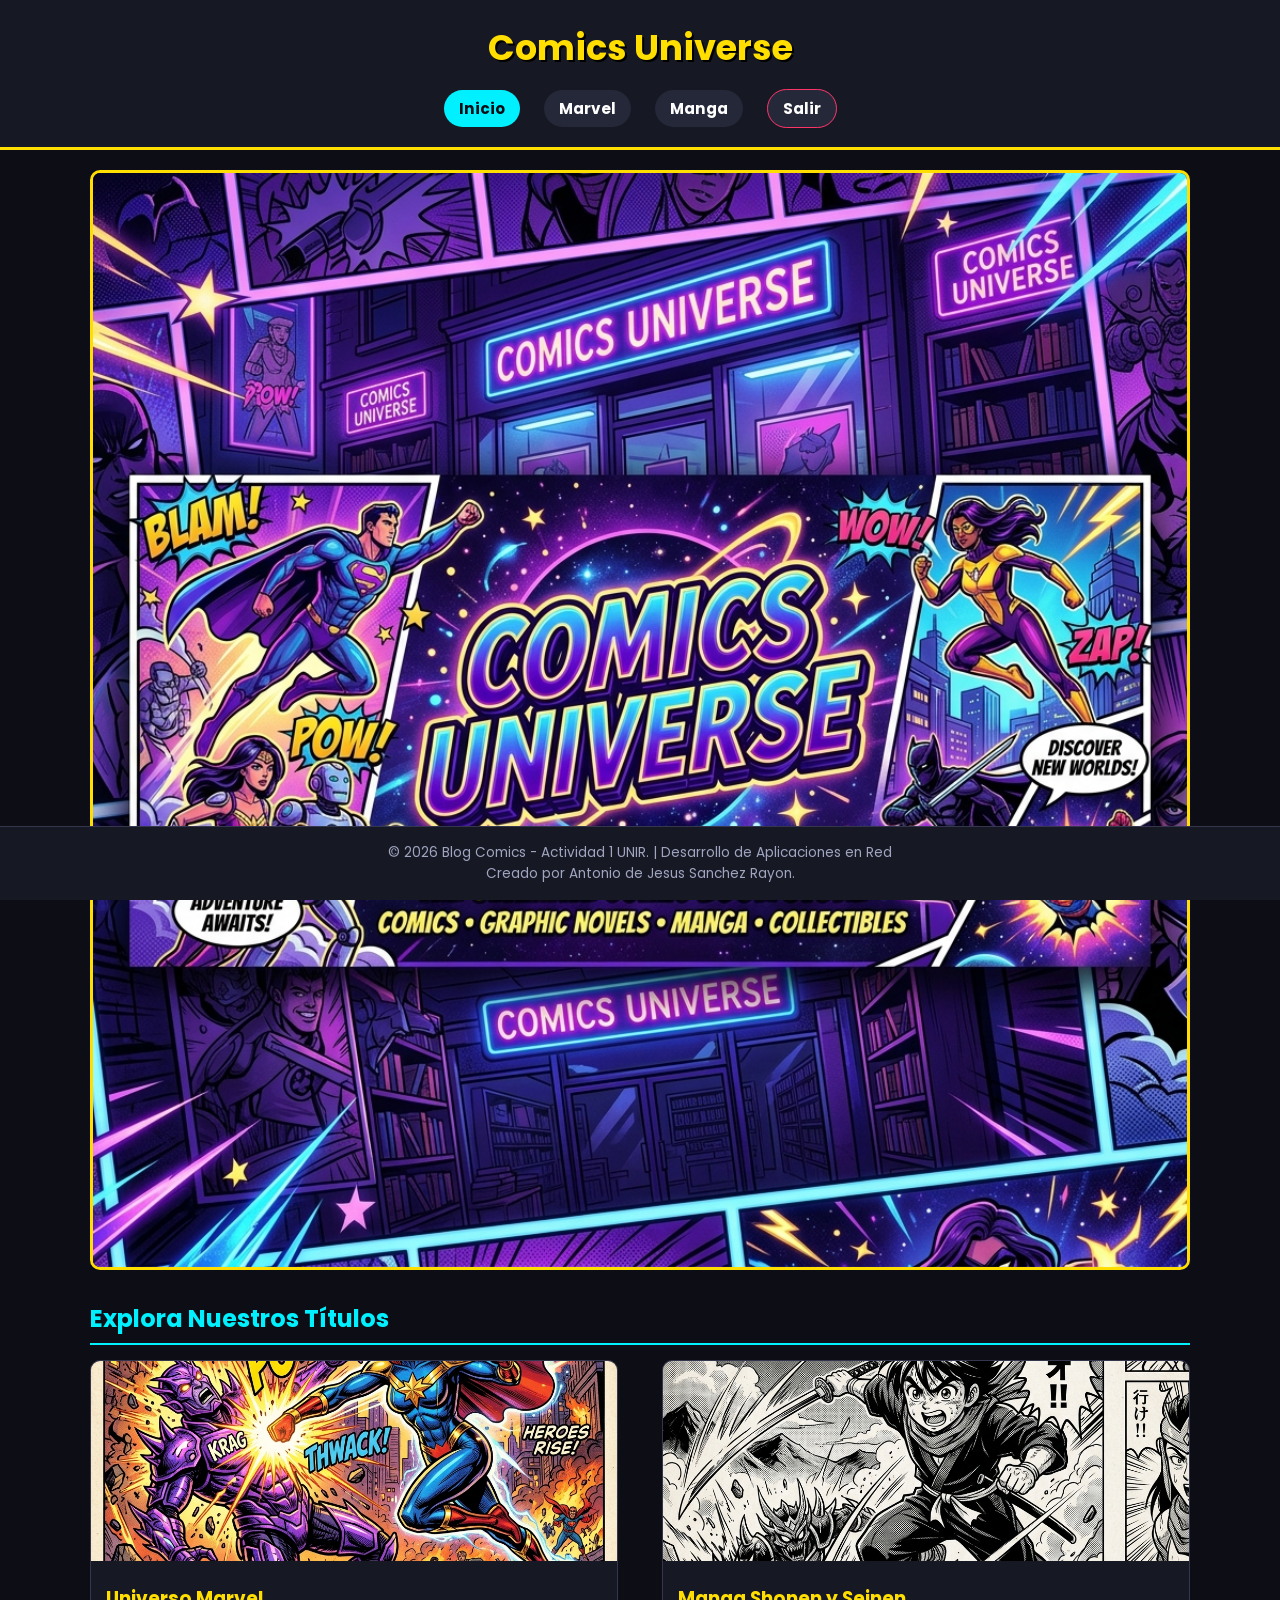
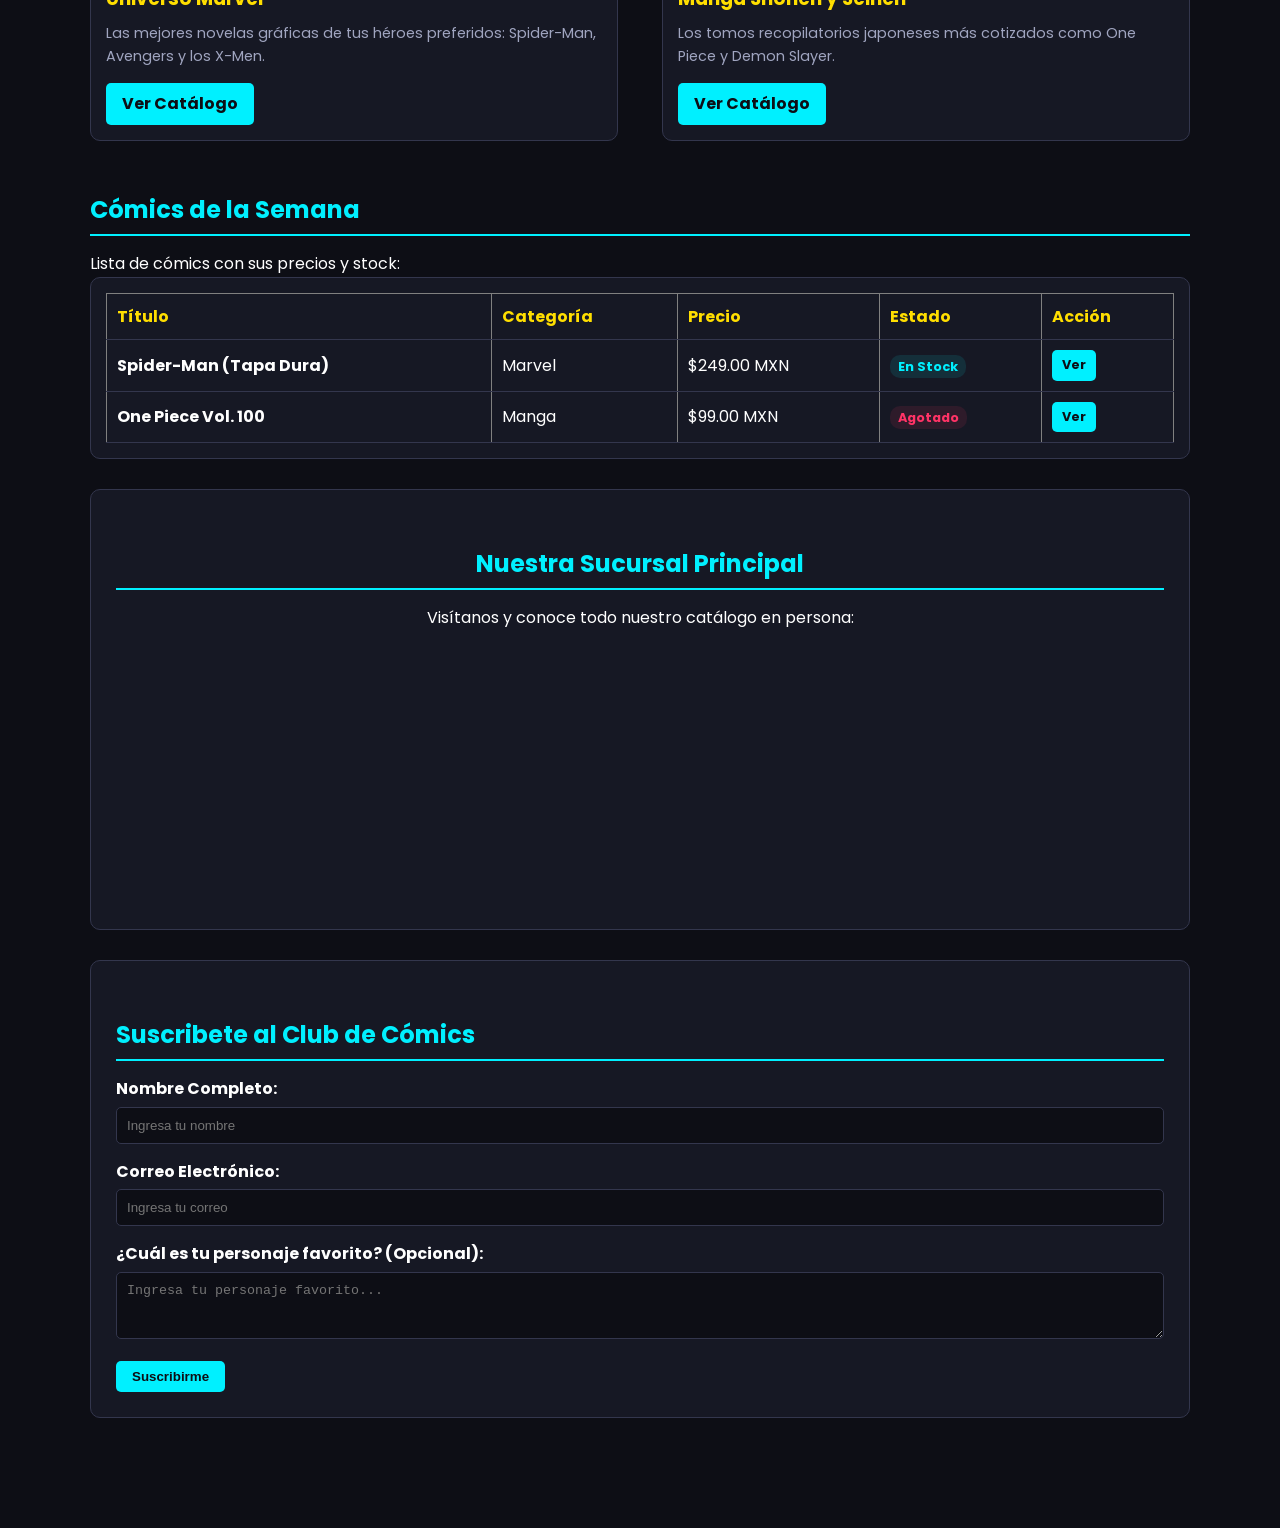
==== index.html @ 3889390c "Se genera proyecto de blog de comics" ====
<!DOCTYPE html>
<html lang="es">

<head>
    <meta charset="UTF-8"> <!-- Codificación de caracteres  -->
    <title>Comics Universe - Tu Tienda de Cómics</title>
    <link rel="stylesheet" href="assets/css/styles.css">
</head>

<body>

    <!-- ==========================================
         ENCABEZADO Y MENU DE NAVEGACION
         ========================================== -->
    <header>
        <h1>Comics Universe</h1>
        <nav>
            <ul>
                <!-- Enlaces a las paginas del sitio -->
                <li><a href="index.html" class="active">Inicio</a></li>
                <li><a href="marvel.html">Marvel</a></li>
                <li><a href="manga.html">Manga</a></li>
                <!-- Enlace de salida -->
                <li><a href="login.html" style="border: 1px solid #ff3366;">Salir</a></li>
            </ul>
        </nav>
    </header>


    <main>

        <!-- Banner de la tienda -->
        <div class="banner-container">
            <img src="assets/img/header.jpg" alt="Banner de la Tienda de Comics" class="banner-img">
        </div>

        <section>
            <h2>Explora Nuestros Títulos</h2>
            <div class="categorias-grid">

                <!-- Card de Marvel -->
                <div class="categoria-card">
                    <img src="assets/img/marvel.jpg" alt="Imagen Cómics Marvel">
                    <div class="categoria-card-info">
                        <h3>Universo Marvel</h3>
                        <p>Las mejores novelas gráficas de tus héroes preferidos: Spider-Man, Avengers y los X-Men.</p>
                        <a href="marvel.html" class="btn">Ver Catálogo</a>
                    </div>
                </div>


                <!-- Card de Manga -->
                <div class="categoria-card">
                    <img src="assets/img/manga.jpg" alt="Imagen Manga Japonés">
                    <div class="categoria-card-info">
                        <h3>Manga Shonen y Seinen</h3>
                        <p>Los tomos recopilatorios japoneses más cotizados como One Piece y Demon Slayer.</p>
                        <a href="manga.html" class="btn">Ver Catálogo</a>
                    </div>
                </div>

            </div>
        </section>

        <!-- TABLA DE PRODUCTOS DESTACADOS -->
        <section>
            <h2>Cómics de la Semana</h2>
            <p>Lista de cómics con sus precios y stock:</p>

            <div class="table-container">
                <table border="1" cellpadding="10">
                    <thead>
                        <tr>
                            <th>Título</th>
                            <th>Categoría</th>
                            <th>Precio</th>
                            <th>Estado</th>
                            <th>Acción</th>
                        </tr>
                    </thead>
                    <tbody>
                        <tr>
                            <td><strong>Spider-Man (Tapa Dura)</strong></td>
                            <td>Marvel</td>
                            <td>$249.00 MXN</td>
                            <td><span class="status-badge status-instock">En Stock</span></td>
                            <td><a href="marvel.html" class="btn" style="padding: 5px 10px; font-size: 0.8rem;">Ver</a>
                            </td>
                        </tr>
                        <tr>
                            <td><strong>One Piece Vol. 100</strong></td>
                            <td>Manga</td>
                            <td>$99.00 MXN</td>
                            <td><span class="status-badge status-outstock">Agotado</span></td>
                            <td><a href="manga.html" class="btn" style="padding: 5px 10px; font-size: 0.8rem;">Ver</a>
                            </td>
                        </tr>
                    </tbody>
                </table>
            </div>
        </section>


        <!-- UBICACIÓN -->
        <section class="form-section" style="text-align: center;">
            <h2>Nuestra Sucursal Principal</h2>
            <p>Visítanos y conoce todo nuestro catálogo en persona:</p>
            <div class="iframe-container" style="max-width: 600px; margin: 15px auto 0 auto;">
                <iframe
                    src="https://www.google.com/maps/embed?pb=!1m18!1m12!1m3!1d3762.6651268616113!2d-99.15878602410313!3d19.38345548690835!2m3!1f0!2f0!3f0!3m2!1i1024!2i768!4f13.1!3m3!1m2!1s0x85d1ff85ca76d8c7%3A0xd5a4b6e2cc984b49!2sUNIR%20M%C3%A9xico%20%7C%20Universidad%20Internacional%20de%20La%20Rioja%20en%20M%C3%A9xico!5e0!3m2!1ses!2smx!4v1700000000000!5m2!1ses!2smx"
                    title="Ubicación de la tienda en la UNIR CDMX" loading="lazy">
                </iframe>
            </div>
        </section>

        <!-- FORMULARIO DE CONTACTO -->
        <section class="form-section">
            <h2>Suscribete al Club de Cómics</h2>

            <!-- Formulario conectado a la función JS enviarSuscripcion mediante onsubmit -->
            <form id="contactForm" onsubmit="enviarSuscripcion(event)">

                <div class="form-group">
                    <label for="contactName">Nombre Completo:</label>
                    <input type="text" id="contactName" name="nombre" placeholder="Ingresa tu nombre" required>
                </div>

                <div class="form-group">
                    <label for="contactEmail">Correo Electrónico:</label>
                    <input type="email" id="contactEmail" name="email" placeholder="Ingresa tu correo" required>
                </div>

                <div class="form-group">
                    <label for="contactMessage">¿Cuál es tu personaje favorito? (Opcional):</label>
                    <textarea id="contactMessage" name="comentario" rows="3"
                        placeholder="Ingresa tu personaje favorito..."></textarea>
                </div>

                <!-- Boton enviar -->
                <button type="submit" class="btn">Suscribirme</button>
            </form>
        </section>

    </main>

    <!-- PIE DE PAGINA -->
    <footer>
        <p>&copy; 2026 Blog Comics - Actividad 1 UNIR. | Desarrollo de Aplicaciones en Red</p>
        <p>Creado por Antonio de Jesus Sanchez Rayon</a>.</p>
    </footer>

    <script src="assets/js/main.js"></script>
</body>

</html>
---- assets/css/styles.css ----
/* ESTILOS GENERALES Y CONFIGURACIÓN */

/* Importamos la fuente de texto Poppins desde Google Fonts */
@import url('https://fonts.googleapis.com/css2?family=Poppins:wght@300;400;600;800&display=swap');

* {
    box-sizing: border-box;
    margin: 0;
    padding: 0;
}

body {
    font-family: 'Poppins', sans-serif;
    background-color: #0d0e15;
    /* Fondo oscuro profundo */
    color: #ffffff;
    /* Texto claro principal */
    line-height: 1.6;
    padding-bottom: 80px;
    /* Espacio para el footer fijo */
}

/* ENCABEZADO Y MENU DE NAVEGACION */
header {
    background-color: #161824;
    /* Fondo gris oscuro para la cabecera */
    border-bottom: 3px solid #ffde00;
    /* Borde inferior amarillo llamativo */
    padding: 20px;
    text-align: center;
}

header h1 {
    font-size: 2.2rem;
    color: #ffde00;
    /* Título amarillo */
    margin-bottom: 15px;
    text-shadow: 2px 2px 0px #000000;
    /* Sombra negra para el título */
}

/* Menú de navegación */
nav ul {
    list-style-type: none;
    /* Quita los puntos de la lista */
    padding: 0;
    margin: 0;
}

nav ul li {
    display: inline-block;
    /* Coloca los elementos uno al lado de otro */
    margin: 5px 10px;
}

nav ul li a {
    color: #ffffff;
    text-decoration: none;
    /* Quita el subrayado del enlace */
    font-weight: bold;
    font-size: 0.95rem;
    padding: 8px 15px;
    border-radius: 20px;
    background-color: #252839;
    /* Fondo de los botones de navegación */
    transition: 0.3s;
    /* Transición suave para el hover */
}

/* Efecto al pasar el mouse por encima de los enlaces */
nav ul li a:hover {
    background-color: #ffde00;
    /* Fondo amarillo al pasar el mouse */
    color: #0d0e15;
    /* Texto oscuro */
}

/* Clase para la página activa actual */
nav ul li a.active {
    background-color: #00f0ff;
    /* Fondo celeste neón */
    color: #0d0e15;
    /* Texto oscuro */
}

/* CONTENIDO PRINCIPAL (Main)*/
main {
    width: 90%;
    /* Ancho de la página */
    max-width: 1100px;
    margin: 20px auto;
    /* Centrar el contenido */
}

/* Títulos principales de sección */
h2 {
    color: #00f0ff;
    /* Subtítulos de sección en color cian */
    margin-top: 30px;
    margin-bottom: 15px;
    border-bottom: 2px solid #00f0ff;
    /* Línea decorativa inferior */
    padding-bottom: 5px;
}

h3 {
    color: #ffde00;
    /* Títulos menores en amarillo */
    margin-bottom: 8px;
}

/* Contenedor del Banner */
.banner-container {
    margin-bottom: 30px;
    border: 3px solid #ffde00;
    /* Borde amarillo */
    border-radius: 10px;
    overflow: hidden;
}

.banner-img {
    width: 100%;
    height: auto;
    display: block;
}

/* GRID DE CATEGORIAS (Flexbox sencillo)*/
.categorias-grid {
    display: flex;
    justify-content: space-between;
    flex-wrap: wrap;
    /* Si no caben, bajan de fila */
    margin-bottom: 30px;
}

.categoria-card {
    background-color: #161824;
    /* Fondo oscuro de las tarjetas */
    width: 48%;
    /* Dos tarjetas por fila */
    margin-bottom: 20px;
    border-radius: 10px;
    overflow: hidden;
    border: 1px solid #33364d;
    transition: 0.3s;
}

/* Efecto al pasar el mouse sobre la tarjeta */
.categoria-card:hover {
    border-color: #00f0ff;
    /* Cambia el borde a cian */
    transform: translateY(-5px);
    /* Sube un poco la tarjeta */
}

.categoria-card img {
    width: 100%;
    height: 200px;
    object-fit: cover;
    /* Ajusta la imagen a la tarjeta */
}

.categoria-card-info {
    padding: 15px;
}

.categoria-card-info p {
    color: #a0a5c0;
    /* Color de texto atenuado */
    font-size: 0.9rem;
    margin-bottom: 15px;
}

/* Botones estándar */
.btn {
    display: inline-block;
    padding: 8px 16px;
    background-color: #00f0ff;
    color: #0d0e15;
    text-decoration: none;
    font-weight: bold;
    border-radius: 5px;
    border: none;
    cursor: pointer;
    transition: 0.3s;
}

.btn:hover {
    background-color: #ffde00;
    /* Cambia a amarillo al pasar el mouse */
}

/* TABLA DE PRECIOS*/
.table-container {
    margin-bottom: 30px;
    background-color: #161824;
    padding: 15px;
    border-radius: 10px;
    border: 1px solid #33364d;
}

table {
    width: 100%;
    border-collapse: collapse;
    /* Junta los bordes de la tabla */
}

th,
td {
    padding: 10px;
    border-bottom: 1px solid #33364d;
    /* Líneas divisorias */
}

th {
    color: #ffde00;
    /* Encabezados amarillos */
    text-align: left;
}

td {
    color: #ffffff;
}

/* Clases de stock */
.status-badge {
    padding: 3px 8px;
    border-radius: 10px;
    font-size: 0.8rem;
    font-weight: bold;
}

.status-instock {
    background-color: rgba(0, 240, 255, 0.1);
    color: #00f0ff;
}

.status-outstock {
    background-color: rgba(255, 51, 102, 0.1);
    color: #ff3366;
}

/* SECCION DE FORMULARIOS (Suscripción y Contacto)*/
.form-section {
    background-color: #161824;
    padding: 25px;
    border-radius: 10px;
    border: 1px solid #33364d;
    margin-bottom: 30px;
}

.form-group {
    margin-bottom: 15px;
    /* Espacio entre campos del formulario */
}

label {
    display: block;
    margin-bottom: 5px;
    font-weight: bold;
}

input[type="text"],
input[type="email"],
input[type="password"],
textarea {
    width: 100%;
    padding: 10px;
    border-radius: 5px;
    border: 1px solid #33364d;
    background-color: #0d0e15;
    color: #ffffff;
}

input:focus,
textarea:focus {
    outline: none;
    border-color: #00f0ff;
    /* Borde celeste al seleccionar */
}

/* Contenedor del formulario de login */
.login-container {
    max-width: 400px;
    margin: 50px auto;
    background-color: #161824;
    padding: 30px;
    border-radius: 10px;
    border: 2px solid #ffde00;
}



.iframe-container {
    width: 100%;
    margin-top: 10px;
}

/* Ajusta los mapas y vídeos incrustados */
.iframe-container iframe {
    width: 100%;
    height: 250px;
    border: none;
    border-radius: 5px;
}

/* Reproductor de Audio */
.audio-wrapper {
    margin-top: 10px;
    background-color: #0d0e15;
    padding: 10px;
    border-radius: 5px;
}

audio {
    width: 100%;
    margin-top: 10px;
}

/* PIE DE PÁGINA (Footer Fijo)*/
footer {
    background-color: #161824;
    border-top: 1px solid #33364d;
    color: #a0a5c0;
    text-align: center;
    padding: 15px;
    position: fixed;
    bottom: 0;
    left: 0;
    width: 100%;
    font-size: 0.85rem;
    z-index: 100;
}

footer a {
    color: #00f0ff;
    text-decoration: none;
}

/* VISTA DE PRODUCTOS (Detalles Marvel, DC, Manga)*/
.comics-grid {
    display: flex;
    justify-content: space-between;
    flex-wrap: wrap;
    margin-top: 20px;
}

.comic-card {
    background-color: #161824;
    width: 23%;
    /* Cuatro cómics por fila */
    margin-bottom: 20px;
    border-radius: 10px;
    border: 1px solid #33364d;
    overflow: hidden;
    transition: 0.3s;
}

.comic-card:hover {
    border-color: #ffde00;
}

.comic-card img {
    width: 100%;
    height: 280px;
    object-fit: cover;
}

.comic-info {
    padding: 15px;
}

.comic-price {
    font-size: 1.2rem;
    font-weight: bold;
    color: #00f0ff;
    margin: 8px 0;
}



/* RESPONSIVIDAD (Adaptar a pantallas de móviles)*/
@media (max-width: 768px) {
    .categoria-card {
        width: 100%;
        /* Ocupan todo el ancho en móviles */
    }



    .comic-card {
        width: 48%;
        /* Dos cómics por fila en móviles */
    }

    body {
        padding-bottom: 100px;
        /* Más espacio para el footer en pantallas pequeñas */
    }
}
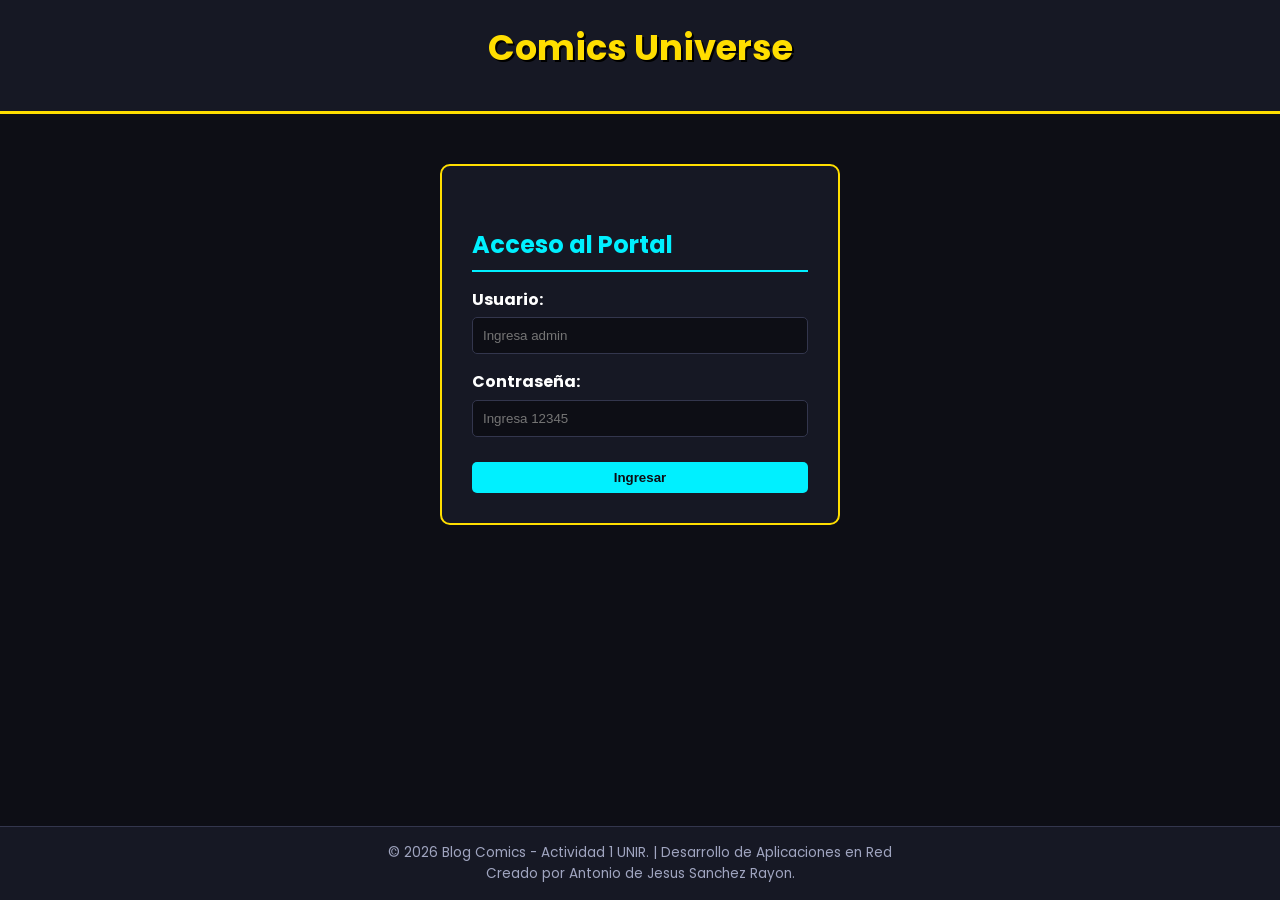
==== commit 6939c9f4: "Segunda version ajuste index" ====
--- a/index.html
+++ b/index.html
@@ -2,154 +2,50 @@
 <html lang="es">
 
 <head>
-    <meta charset="UTF-8"> <!-- Codificación de caracteres  -->
-    <title>Comics Universe - Tu Tienda de Cómics</title>
+    <meta charset="UTF-8">
+    <meta name="viewport" content="width=device-width, initial-scale=1.0">
+    <title>Iniciar Sesión - Comics Universe</title>
     <link rel="stylesheet" href="assets/css/styles.css">
 </head>
 
 <body>
 
-    <!-- ==========================================
-         ENCABEZADO Y MENU DE NAVEGACION
-         ========================================== -->
+    <!-- Cabecera principal -->
     <header>
         <h1>Comics Universe</h1>
-        <nav>
-            <ul>
-                <!-- Enlaces a las paginas del sitio -->
-                <li><a href="index.html" class="active">Inicio</a></li>
-                <li><a href="marvel.html">Marvel</a></li>
-                <li><a href="manga.html">Manga</a></li>
-                <!-- Enlace de salida -->
-                <li><a href="login.html" style="border: 1px solid #ff3366;">Salir</a></li>
-            </ul>
-        </nav>
     </header>
 
+    <!-- Contenido principal -->
+    <main>
+        <!-- Contenedor del formulario del login -->
+        <div class="login-container">
+            <h2>Acceso al Portal</h2>
 
-    <main>
-
-        <!-- Banner de la tienda -->
-        <div class="banner-container">
-            <img src="assets/img/header.jpg" alt="Banner de la Tienda de Comics" class="banner-img">
-        </div>
-
-        <section>
-            <h2>Explora Nuestros Títulos</h2>
-            <div class="categorias-grid">
-
-                <!-- Card de Marvel -->
-                <div class="categoria-card">
-                    <img src="assets/img/marvel.jpg" alt="Imagen Cómics Marvel">
-                    <div class="categoria-card-info">
-                        <h3>Universo Marvel</h3>
-                        <p>Las mejores novelas gráficas de tus héroes preferidos: Spider-Man, Avengers y los X-Men.</p>
-                        <a href="marvel.html" class="btn">Ver Catálogo</a>
-                    </div>
-                </div>
-
-
-                <!-- Card de Manga -->
-                <div class="categoria-card">
-                    <img src="assets/img/manga.jpg" alt="Imagen Manga Japonés">
-                    <div class="categoria-card-info">
-                        <h3>Manga Shonen y Seinen</h3>
-                        <p>Los tomos recopilatorios japoneses más cotizados como One Piece y Demon Slayer.</p>
-                        <a href="manga.html" class="btn">Ver Catálogo</a>
-                    </div>
-                </div>
-
-            </div>
-        </section>
-
-        <!-- TABLA DE PRODUCTOS DESTACADOS -->
-        <section>
-            <h2>Cómics de la Semana</h2>
-            <p>Lista de cómics con sus precios y stock:</p>
-
-            <div class="table-container">
-                <table border="1" cellpadding="10">
-                    <thead>
-                        <tr>
-                            <th>Título</th>
-                            <th>Categoría</th>
-                            <th>Precio</th>
-                            <th>Estado</th>
-                            <th>Acción</th>
-                        </tr>
-                    </thead>
-                    <tbody>
-                        <tr>
-                            <td><strong>Spider-Man (Tapa Dura)</strong></td>
-                            <td>Marvel</td>
-                            <td>$249.00 MXN</td>
-                            <td><span class="status-badge status-instock">En Stock</span></td>
-                            <td><a href="marvel.html" class="btn" style="padding: 5px 10px; font-size: 0.8rem;">Ver</a>
-                            </td>
-                        </tr>
-                        <tr>
-                            <td><strong>One Piece Vol. 100</strong></td>
-                            <td>Manga</td>
-                            <td>$99.00 MXN</td>
-                            <td><span class="status-badge status-outstock">Agotado</span></td>
-                            <td><a href="manga.html" class="btn" style="padding: 5px 10px; font-size: 0.8rem;">Ver</a>
-                            </td>
-                        </tr>
-                    </tbody>
-                </table>
-            </div>
-        </section>
-
-
-        <!-- UBICACIÓN -->
-        <section class="form-section" style="text-align: center;">
-            <h2>Nuestra Sucursal Principal</h2>
-            <p>Visítanos y conoce todo nuestro catálogo en persona:</p>
-            <div class="iframe-container" style="max-width: 600px; margin: 15px auto 0 auto;">
-                <iframe
-                    src="https://www.google.com/maps/embed?pb=!1m18!1m12!1m3!1d3762.6651268616113!2d-99.15878602410313!3d19.38345548690835!2m3!1f0!2f0!3f0!3m2!1i1024!2i768!4f13.1!3m3!1m2!1s0x85d1ff85ca76d8c7%3A0xd5a4b6e2cc984b49!2sUNIR%20M%C3%A9xico%20%7C%20Universidad%20Internacional%20de%20La%20Rioja%20en%20M%C3%A9xico!5e0!3m2!1ses!2smx!4v1700000000000!5m2!1ses!2smx"
-                    title="Ubicación de la tienda en la UNIR CDMX" loading="lazy">
-                </iframe>
-            </div>
-        </section>
-
-        <!-- FORMULARIO DE CONTACTO -->
-        <section class="form-section">
-            <h2>Suscribete al Club de Cómics</h2>
-
-            <!-- Formulario conectado a la función JS enviarSuscripcion mediante onsubmit -->
-            <form id="contactForm" onsubmit="enviarSuscripcion(event)">
+            <!-- Formulario conectado a la función JavaScript usando onsubmit -->
+            <form id="loginForm" onsubmit="validarLogin(event)">
 
                 <div class="form-group">
-                    <label for="contactName">Nombre Completo:</label>
-                    <input type="text" id="contactName" name="nombre" placeholder="Ingresa tu nombre" required>
+                    <label for="username">Usuario:</label>
+                    <input type="text" id="username" name="username" placeholder="Ingresa admin" required>
                 </div>
 
                 <div class="form-group">
-                    <label for="contactEmail">Correo Electrónico:</label>
-                    <input type="email" id="contactEmail" name="email" placeholder="Ingresa tu correo" required>
+                    <label for="password">Contraseña:</label>
+                    <input type="password" id="password" name="password" placeholder="Ingresa 12345" required>
                 </div>
 
-                <div class="form-group">
-                    <label for="contactMessage">¿Cuál es tu personaje favorito? (Opcional):</label>
-                    <textarea id="contactMessage" name="comentario" rows="3"
-                        placeholder="Ingresa tu personaje favorito..."></textarea>
-                </div>
-
-                <!-- Boton enviar -->
-                <button type="submit" class="btn">Suscribirme</button>
+                <!-- Botón para mandar el formulario -->
+                <button type="submit" class="btn" style="width: 100%; margin-top: 10px;">Ingresar</button>
             </form>
-        </section>
-
+        </div>
     </main>
 
-    <!-- PIE DE PAGINA -->
     <footer>
         <p>&copy; 2026 Blog Comics - Actividad 1 UNIR. | Desarrollo de Aplicaciones en Red</p>
         <p>Creado por Antonio de Jesus Sanchez Rayon</a>.</p>
     </footer>
 
-    <script src="assets/js/main.js"></script>
+    <script src="assets/js/login.js"></script>
 </body>
 
 </html>
